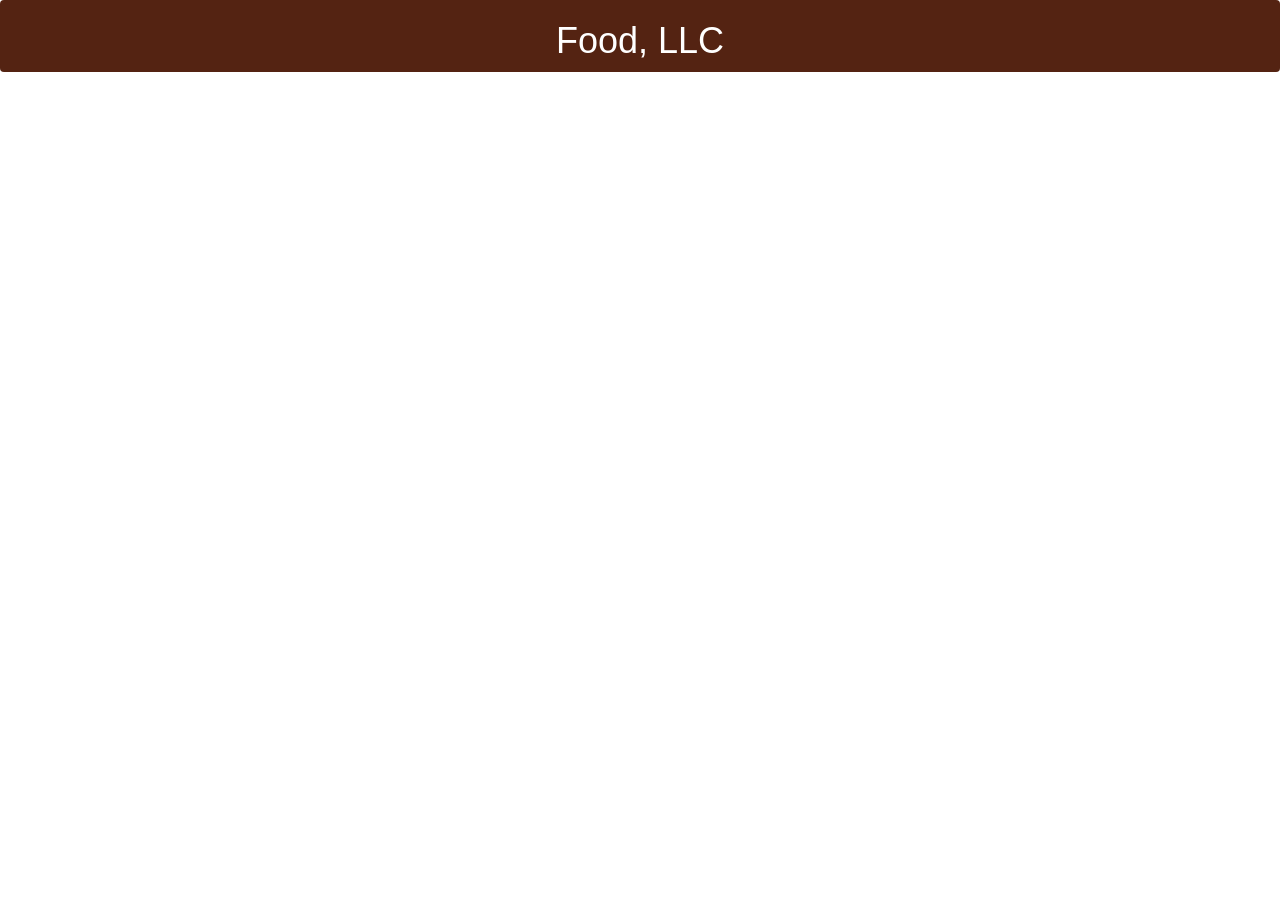
==== index.html @ 5d81aadb "everything initialized" ====
<!DOCTYPE html>
<html lang="en">
<head>
    <meta charset="UTF-8">
    <title>Document</title>
    <link rel="stylesheet" href="http://maxcdn.bootstrapcdn.com/bootstrap/3.3.7/css/bootstrap.min.css">
    <link rel="stylesheet" href="css/style.css">
    <link href="http://fonts.googleapis.com/css?family=Montserrat" rel="stylesheet">
    <script src="https://ajax.googleapis.com/ajax/libs/jquery/1.12.4/jquery.min.js"></script>
    <script src="http://maxcdn.bootstrapcdn.com/bootstrap/3.3.7/js/bootstrap.min.js"></script>
</head>
<body>
    <nav class="navbar">
        <h1>Food, LLC</h1>
        <!--<ul class="nav navbar-nav navbar-right">
            <li>Chicken</li>
            <li>Shushi</li>
            <li>Beef</li>
        </ul>-->
    </nav>
    <main>
        
    </main>
</body>
</html>
---- css/style.css ----
body{
    margin: 0;
    color: white
}
nav{
    background-color: #542312;
    position: fixed;
    width: 100%;
}
h1{
    text-align: center
}
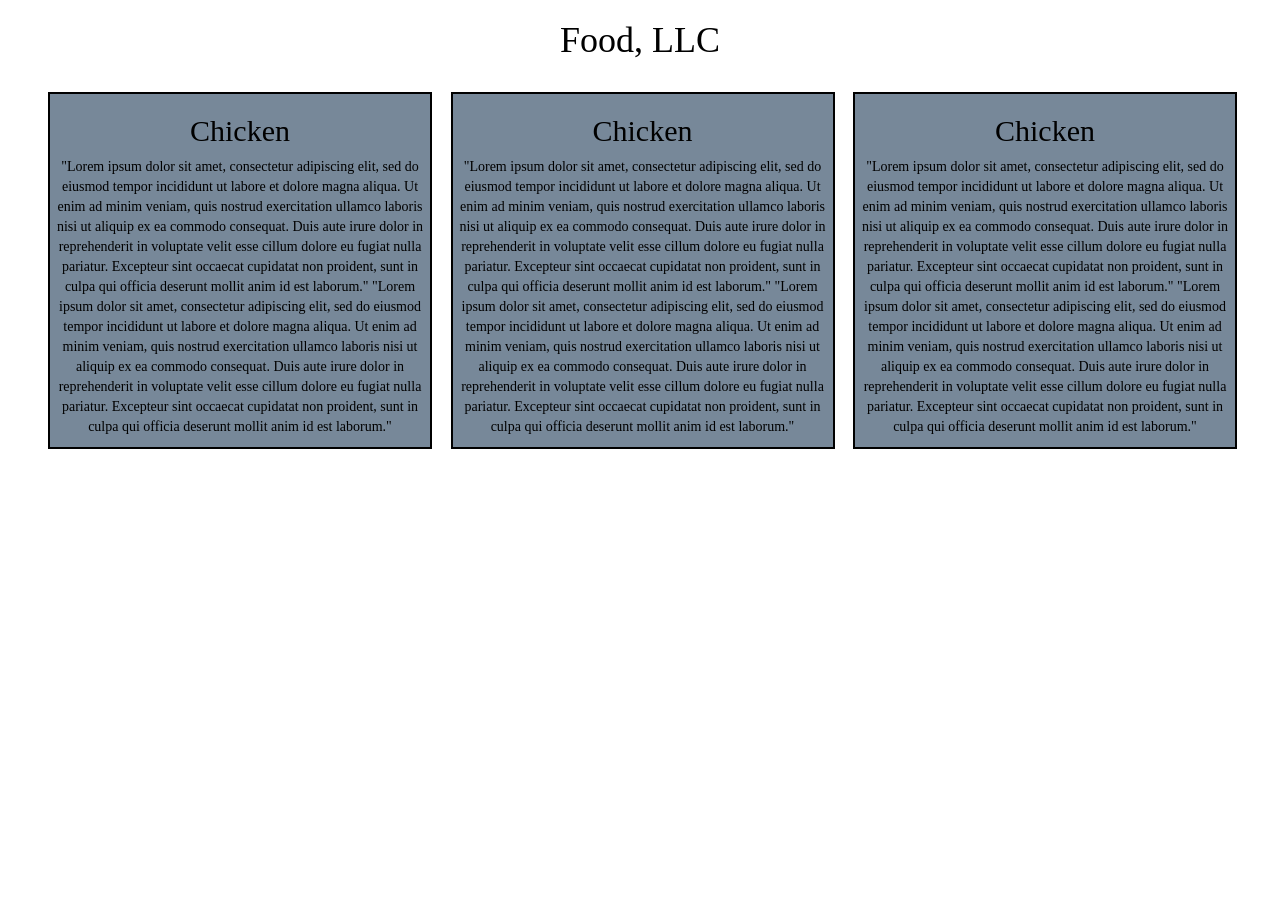
==== commit 1b469446: "boxes were created same as the last assignment" ====
--- a/index.html
+++ b/index.html
@@ -19,7 +19,27 @@
         </ul>-->
     </nav>
     <main>
-        
+        <div class="box">
+            <h2>Chicken</h2>
+            <p>
+                "Lorem ipsum dolor sit amet, consectetur adipiscing elit, sed do eiusmod tempor incididunt ut labore et dolore magna aliqua. Ut enim ad minim veniam, quis nostrud exercitation ullamco laboris nisi ut aliquip ex ea commodo consequat. Duis aute irure dolor in reprehenderit in voluptate velit esse cillum dolore eu fugiat nulla pariatur. Excepteur sint occaecat cupidatat non proident, sunt in culpa qui officia deserunt mollit anim id est laborum."
+                "Lorem ipsum dolor sit amet, consectetur adipiscing elit, sed do eiusmod tempor incididunt ut labore et dolore magna aliqua. Ut enim ad minim veniam, quis nostrud exercitation ullamco laboris nisi ut aliquip ex ea commodo consequat. Duis aute irure dolor in reprehenderit in voluptate velit esse cillum dolore eu fugiat nulla pariatur. Excepteur sint occaecat cupidatat non proident, sunt in culpa qui officia deserunt mollit anim id est laborum."
+            </p>
+        </div>
+        <div class="box">
+            <h2>Chicken</h2>
+            <p>
+                "Lorem ipsum dolor sit amet, consectetur adipiscing elit, sed do eiusmod tempor incididunt ut labore et dolore magna aliqua. Ut enim ad minim veniam, quis nostrud exercitation ullamco laboris nisi ut aliquip ex ea commodo consequat. Duis aute irure dolor in reprehenderit in voluptate velit esse cillum dolore eu fugiat nulla pariatur. Excepteur sint occaecat cupidatat non proident, sunt in culpa qui officia deserunt mollit anim id est laborum."
+                "Lorem ipsum dolor sit amet, consectetur adipiscing elit, sed do eiusmod tempor incididunt ut labore et dolore magna aliqua. Ut enim ad minim veniam, quis nostrud exercitation ullamco laboris nisi ut aliquip ex ea commodo consequat. Duis aute irure dolor in reprehenderit in voluptate velit esse cillum dolore eu fugiat nulla pariatur. Excepteur sint occaecat cupidatat non proident, sunt in culpa qui officia deserunt mollit anim id est laborum."
+            </p>
+        </div>
+        <div class="box3">
+            <h2>Chicken</h2>
+            <p>
+                "Lorem ipsum dolor sit amet, consectetur adipiscing elit, sed do eiusmod tempor incididunt ut labore et dolore magna aliqua. Ut enim ad minim veniam, quis nostrud exercitation ullamco laboris nisi ut aliquip ex ea commodo consequat. Duis aute irure dolor in reprehenderit in voluptate velit esse cillum dolore eu fugiat nulla pariatur. Excepteur sint occaecat cupidatat non proident, sunt in culpa qui officia deserunt mollit anim id est laborum."
+                "Lorem ipsum dolor sit amet, consectetur adipiscing elit, sed do eiusmod tempor incididunt ut labore et dolore magna aliqua. Ut enim ad minim veniam, quis nostrud exercitation ullamco laboris nisi ut aliquip ex ea commodo consequat. Duis aute irure dolor in reprehenderit in voluptate velit esse cillum dolore eu fugiat nulla pariatur. Excepteur sint occaecat cupidatat non proident, sunt in culpa qui officia deserunt mollit anim id est laborum."
+            </p>
+        </div>
     </main>
 </body>
 </html>
--- a/css/style.css
+++ b/css/style.css
@@ -1,12 +1,74 @@
 body{
-    margin: 0;
-    color: white
+    font-family: 'Indie Flower', cursive;    
+    text-align: center;    
+    color: black;
+    box-sizing: border-box;
 }
-nav{
-    background-color: #542312;
-    position: fixed;
-    width: 100%;
+div{        
+    display: inline-block 
 }
-h1{
-    text-align: center
-}+.box{    
+    width: 30%;    
+    height: 25%;    
+    margin: auto 5px auto 10px;    
+    border: 2px solid black;    
+    background: lightslategrey
+}
+.box3{
+    width: 30%;
+    height: 25%;
+    margin: auto 5px auto 10px;
+    border: 2px solid black;    
+    background: lightslategrey;
+            margin-bottom: 5px;
+}
+
+@media screen and (min-width:768px) and (max-width:991px){
+    div{
+       display: inline-block;
+    }
+    .box{
+        width: 48%;
+        height: 22%;
+        margin: auto;
+        border-color: black;
+        border-width:  2px;
+        border-style: solid;
+        background: lightslategrey;
+        margin-bottom: 5px;
+    }
+    .box3{
+        width: 97%;
+        height: 22%;
+        margin: auto 5px auto 5px;
+        border-color: black;
+        border-width:  2px;
+        border-style: solid;
+        background: lightslategrey
+    }
+}
+
+@media screen and (max-width:767px){
+    div{
+       display: inline-block;
+    }
+    .box{
+        width: 100%;
+        height: 33%;
+        margin: auto;
+        border-color: black;
+        border-width:  2px;
+        border-style: solid;
+        margin-bottom: 5px;
+        background: lightslategrey
+    }
+    .box3{
+        width: 100%;
+        height: 33%;
+        margin: auto;
+        border-color: black;
+        border-width:  2px;
+        border-style: solid;
+        background: lightslategrey;
+    }
+}
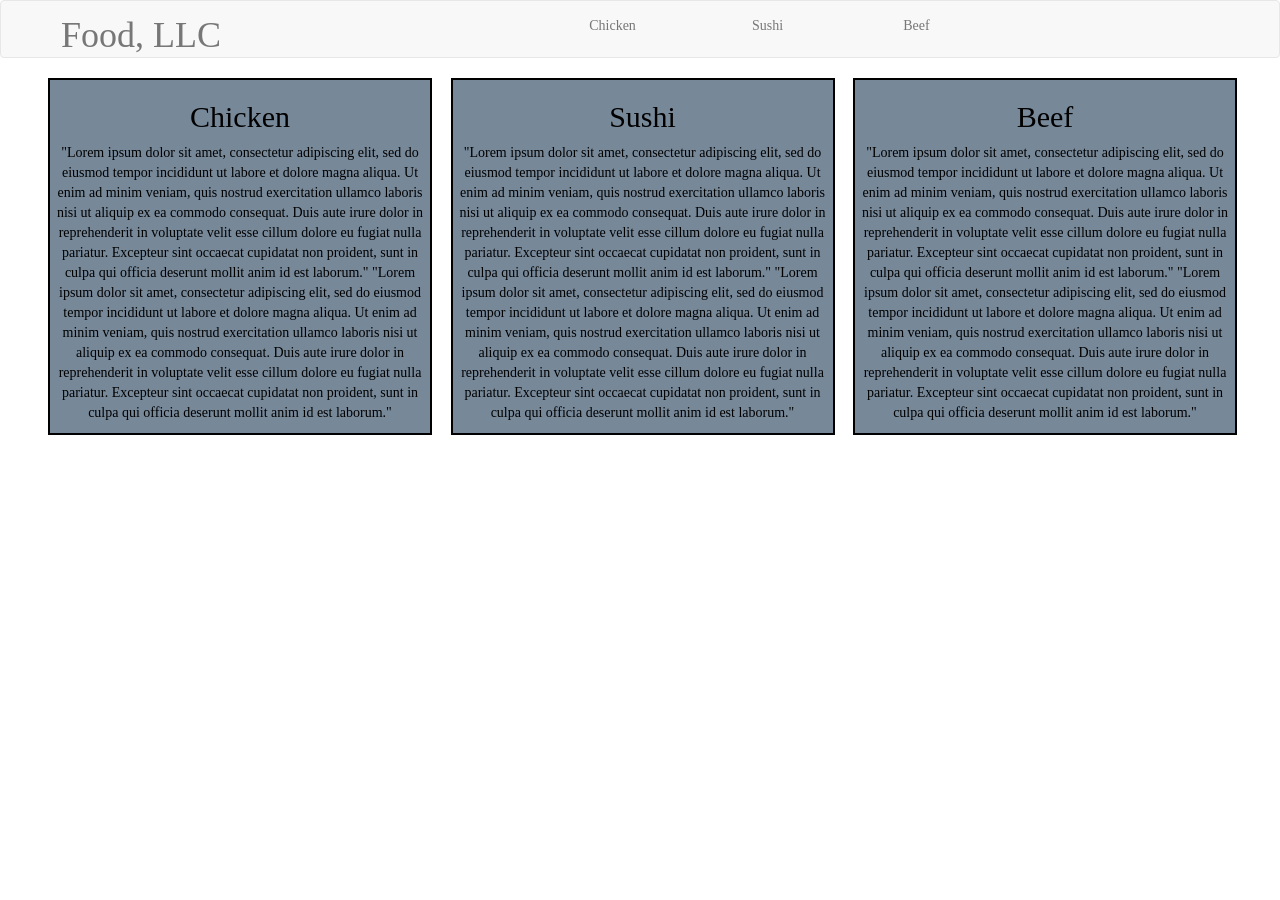
==== commit 0354754d: "Menu bar was included and made responsive" ====
--- a/index.html
+++ b/index.html
@@ -10,31 +10,47 @@
     <script src="http://maxcdn.bootstrapcdn.com/bootstrap/3.3.7/js/bootstrap.min.js"></script>
 </head>
 <body>
-    <nav class="navbar">
-        <h1>Food, LLC</h1>
-        <!--<ul class="nav navbar-nav navbar-right">
-            <li>Chicken</li>
-            <li>Shushi</li>
-            <li>Beef</li>
-        </ul>-->
+    <nav class="navbar navbar-default">
+    <!-- Brand and toggle get grouped for better mobile display -->
+       <a class="navbar-brand" href="#">
+            <h1>Food, LLC</h1>            
+        </a>
+        <div class="container-fluid">
+                <div class="navbar-header">
+                    <button type="button" class="navbar-toggle collapsed" data-toggle="collapse" data-target="#bs-example-navbar-collapse-1" aria-expanded="false">
+                        <span class="sr-only">Toggle navigation</span>
+                        <span class="icon-bar"></span>
+                        <span class="icon-bar"></span>
+                        <span class="icon-bar"></span>
+                    </button>
+                 </div>
+            <div class="collapse navbar-collapse" id="bs-example-navbar-collapse-1">
+                <ul class="nav navbar-nav">
+                    <a href="#" data-toggle="collapsed" role="button" aria-haspopup="true" aria-expanded="false"></a>   
+                    <li><a href="#Chicken" class="first">Chicken</a></li>
+                    <li><a href="#Sushi" class="<second></second>">Sushi</a></li>
+                    <li><a href="#Beef">Beef</a></li>
+                </ul>
+            </div><!-- /.navbar-collapse -->
+        </div><!-- /.container-fluid -->
     </nav>
     <main>
-        <div class="box">
+        <div class="box" id="Chicken">
             <h2>Chicken</h2>
             <p>
                 "Lorem ipsum dolor sit amet, consectetur adipiscing elit, sed do eiusmod tempor incididunt ut labore et dolore magna aliqua. Ut enim ad minim veniam, quis nostrud exercitation ullamco laboris nisi ut aliquip ex ea commodo consequat. Duis aute irure dolor in reprehenderit in voluptate velit esse cillum dolore eu fugiat nulla pariatur. Excepteur sint occaecat cupidatat non proident, sunt in culpa qui officia deserunt mollit anim id est laborum."
                 "Lorem ipsum dolor sit amet, consectetur adipiscing elit, sed do eiusmod tempor incididunt ut labore et dolore magna aliqua. Ut enim ad minim veniam, quis nostrud exercitation ullamco laboris nisi ut aliquip ex ea commodo consequat. Duis aute irure dolor in reprehenderit in voluptate velit esse cillum dolore eu fugiat nulla pariatur. Excepteur sint occaecat cupidatat non proident, sunt in culpa qui officia deserunt mollit anim id est laborum."
             </p>
         </div>
-        <div class="box">
-            <h2>Chicken</h2>
+        <div class="box" id="Sushi">
+            <h2>Sushi</h2>
             <p>
                 "Lorem ipsum dolor sit amet, consectetur adipiscing elit, sed do eiusmod tempor incididunt ut labore et dolore magna aliqua. Ut enim ad minim veniam, quis nostrud exercitation ullamco laboris nisi ut aliquip ex ea commodo consequat. Duis aute irure dolor in reprehenderit in voluptate velit esse cillum dolore eu fugiat nulla pariatur. Excepteur sint occaecat cupidatat non proident, sunt in culpa qui officia deserunt mollit anim id est laborum."
                 "Lorem ipsum dolor sit amet, consectetur adipiscing elit, sed do eiusmod tempor incididunt ut labore et dolore magna aliqua. Ut enim ad minim veniam, quis nostrud exercitation ullamco laboris nisi ut aliquip ex ea commodo consequat. Duis aute irure dolor in reprehenderit in voluptate velit esse cillum dolore eu fugiat nulla pariatur. Excepteur sint occaecat cupidatat non proident, sunt in culpa qui officia deserunt mollit anim id est laborum."
             </p>
         </div>
-        <div class="box3">
-            <h2>Chicken</h2>
+        <div class="box3" id="Beef">
+            <h2>Beef</h2>
             <p>
                 "Lorem ipsum dolor sit amet, consectetur adipiscing elit, sed do eiusmod tempor incididunt ut labore et dolore magna aliqua. Ut enim ad minim veniam, quis nostrud exercitation ullamco laboris nisi ut aliquip ex ea commodo consequat. Duis aute irure dolor in reprehenderit in voluptate velit esse cillum dolore eu fugiat nulla pariatur. Excepteur sint occaecat cupidatat non proident, sunt in culpa qui officia deserunt mollit anim id est laborum."
                 "Lorem ipsum dolor sit amet, consectetur adipiscing elit, sed do eiusmod tempor incididunt ut labore et dolore magna aliqua. Ut enim ad minim veniam, quis nostrud exercitation ullamco laboris nisi ut aliquip ex ea commodo consequat. Duis aute irure dolor in reprehenderit in voluptate velit esse cillum dolore eu fugiat nulla pariatur. Excepteur sint occaecat cupidatat non proident, sunt in culpa qui officia deserunt mollit anim id est laborum."
--- a/css/style.css
+++ b/css/style.css
@@ -5,7 +5,22 @@
     box-sizing: border-box;
 }
 div{        
-    display: inline-block 
+    display: inline-block ;
+}
+h1{
+    text-align: left;
+    margin-left: 5vh;
+    display: inline;
+}
+li{
+    margin: auto 5vh  ;
+}
+
+.first{
+    margin-left: 5%;
+}
+.second{
+    margin-left: 5%;
 }
 .box{    
     width: 30%;    
@@ -20,12 +35,15 @@
     margin: auto 5px auto 10px;
     border: 2px solid black;    
     background: lightslategrey;
-            margin-bottom: 5px;
+    margin-bottom: 5px;
 }
 
 @media screen and (min-width:768px) and (max-width:991px){
     div{
        display: inline-block;
+    }
+    .first{
+        margin: 0;
     }
     .box{
         width: 48%;
@@ -52,6 +70,9 @@
     div{
        display: inline-block;
     }
+        .first{
+        margin: 0;
+    }
     .box{
         width: 100%;
         height: 33%;
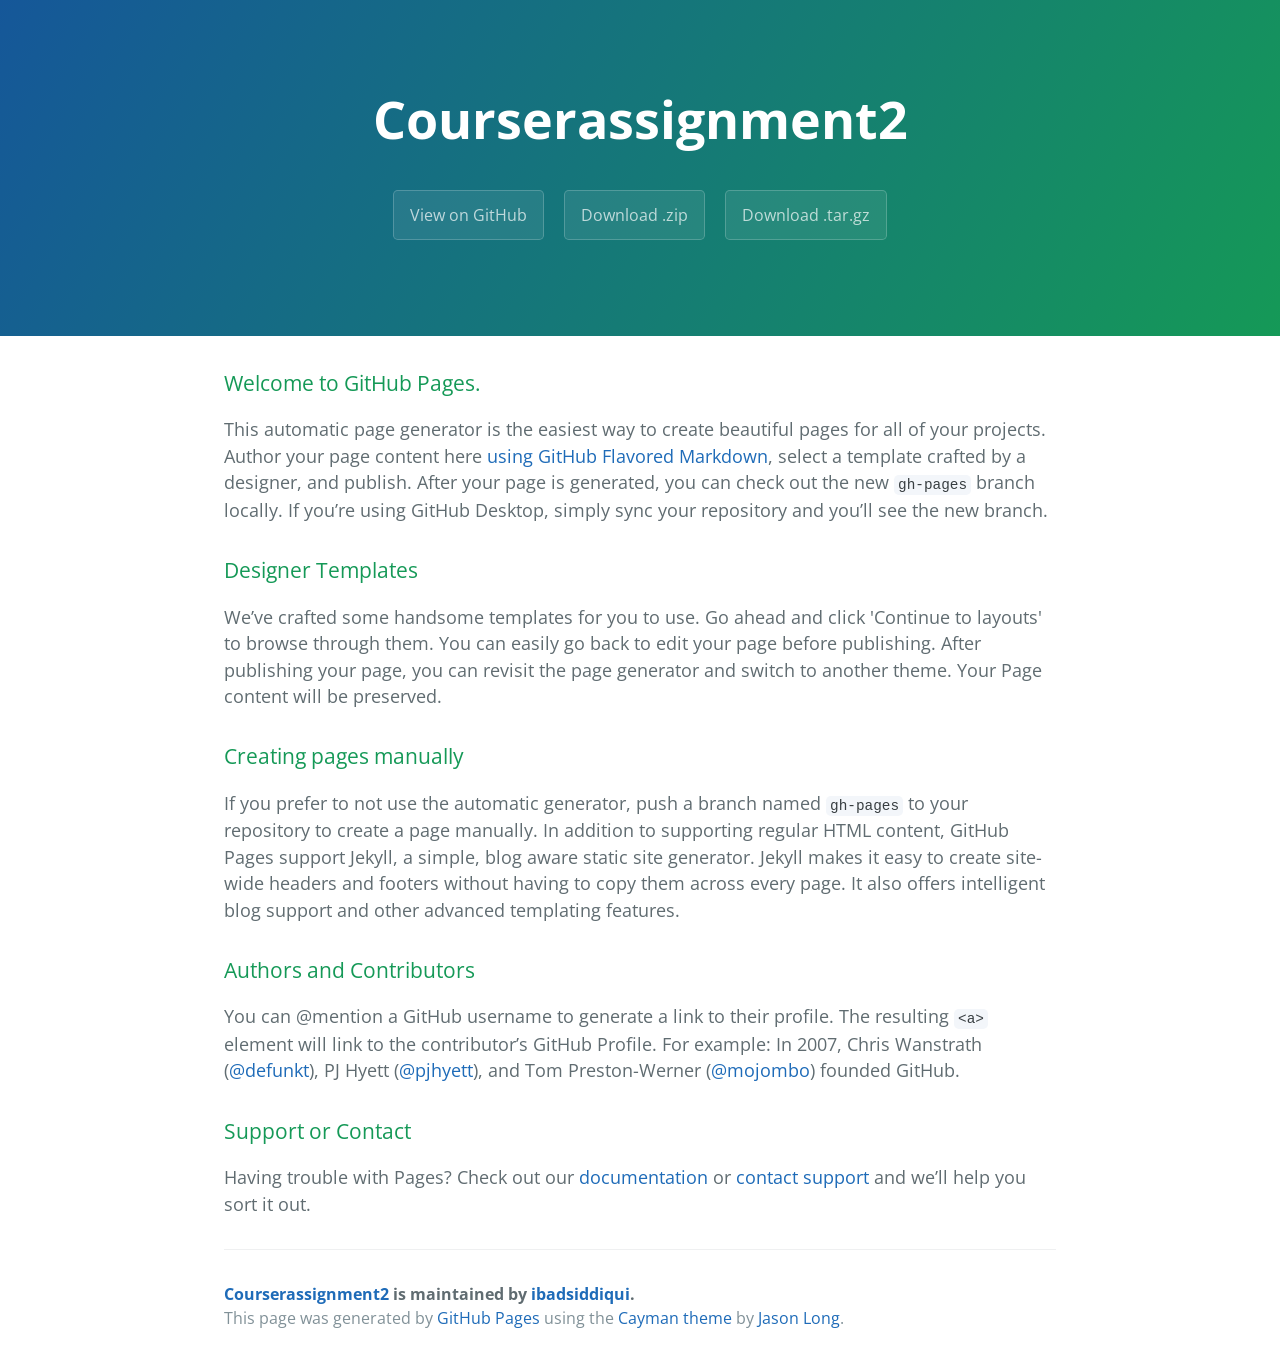
==== commit afc2d7d0: "Create gh-pages branch via GitHub" ====
--- a/index.html
+++ b/index.html
@@ -1,61 +1,57 @@
 <!DOCTYPE html>
-<html lang="en">
-<head>
+<html lang="en-us">
+  <head>
     <meta charset="UTF-8">
-    <title>Document</title>
-    <link rel="stylesheet" href="http://maxcdn.bootstrapcdn.com/bootstrap/3.3.7/css/bootstrap.min.css">
-    <link rel="stylesheet" href="css/style.css">
-    <link href="http://fonts.googleapis.com/css?family=Montserrat" rel="stylesheet">
-    <script src="https://ajax.googleapis.com/ajax/libs/jquery/1.12.4/jquery.min.js"></script>
-    <script src="http://maxcdn.bootstrapcdn.com/bootstrap/3.3.7/js/bootstrap.min.js"></script>
-</head>
-<body>
-    <nav class="navbar navbar-default">
-    <!-- Brand and toggle get grouped for better mobile display -->
-       <a class="navbar-brand" href="#">
-            <h1>Food, LLC</h1>            
-        </a>
-        <div class="container-fluid">
-                <div class="navbar-header">
-                    <button type="button" class="navbar-toggle collapsed" data-toggle="collapse" data-target="#bs-example-navbar-collapse-1" aria-expanded="false">
-                        <span class="sr-only">Toggle navigation</span>
-                        <span class="icon-bar"></span>
-                        <span class="icon-bar"></span>
-                        <span class="icon-bar"></span>
-                    </button>
-                 </div>
-            <div class="collapse navbar-collapse" id="bs-example-navbar-collapse-1">
-                <ul class="nav navbar-nav">
-                    <a href="#" data-toggle="collapsed" role="button" aria-haspopup="true" aria-expanded="false"></a>   
-                    <li><a href="#Chicken" class="first">Chicken</a></li>
-                    <li><a href="#Sushi" class="<second></second>">Sushi</a></li>
-                    <li><a href="#Beef">Beef</a></li>
-                </ul>
-            </div><!-- /.navbar-collapse -->
-        </div><!-- /.container-fluid -->
-    </nav>
-    <main>
-        <div class="box" id="Chicken">
-            <h2>Chicken</h2>
-            <p>
-                "Lorem ipsum dolor sit amet, consectetur adipiscing elit, sed do eiusmod tempor incididunt ut labore et dolore magna aliqua. Ut enim ad minim veniam, quis nostrud exercitation ullamco laboris nisi ut aliquip ex ea commodo consequat. Duis aute irure dolor in reprehenderit in voluptate velit esse cillum dolore eu fugiat nulla pariatur. Excepteur sint occaecat cupidatat non proident, sunt in culpa qui officia deserunt mollit anim id est laborum."
-                "Lorem ipsum dolor sit amet, consectetur adipiscing elit, sed do eiusmod tempor incididunt ut labore et dolore magna aliqua. Ut enim ad minim veniam, quis nostrud exercitation ullamco laboris nisi ut aliquip ex ea commodo consequat. Duis aute irure dolor in reprehenderit in voluptate velit esse cillum dolore eu fugiat nulla pariatur. Excepteur sint occaecat cupidatat non proident, sunt in culpa qui officia deserunt mollit anim id est laborum."
-            </p>
-        </div>
-        <div class="box" id="Sushi">
-            <h2>Sushi</h2>
-            <p>
-                "Lorem ipsum dolor sit amet, consectetur adipiscing elit, sed do eiusmod tempor incididunt ut labore et dolore magna aliqua. Ut enim ad minim veniam, quis nostrud exercitation ullamco laboris nisi ut aliquip ex ea commodo consequat. Duis aute irure dolor in reprehenderit in voluptate velit esse cillum dolore eu fugiat nulla pariatur. Excepteur sint occaecat cupidatat non proident, sunt in culpa qui officia deserunt mollit anim id est laborum."
-                "Lorem ipsum dolor sit amet, consectetur adipiscing elit, sed do eiusmod tempor incididunt ut labore et dolore magna aliqua. Ut enim ad minim veniam, quis nostrud exercitation ullamco laboris nisi ut aliquip ex ea commodo consequat. Duis aute irure dolor in reprehenderit in voluptate velit esse cillum dolore eu fugiat nulla pariatur. Excepteur sint occaecat cupidatat non proident, sunt in culpa qui officia deserunt mollit anim id est laborum."
-            </p>
-        </div>
-        <div class="box3" id="Beef">
-            <h2>Beef</h2>
-            <p>
-                "Lorem ipsum dolor sit amet, consectetur adipiscing elit, sed do eiusmod tempor incididunt ut labore et dolore magna aliqua. Ut enim ad minim veniam, quis nostrud exercitation ullamco laboris nisi ut aliquip ex ea commodo consequat. Duis aute irure dolor in reprehenderit in voluptate velit esse cillum dolore eu fugiat nulla pariatur. Excepteur sint occaecat cupidatat non proident, sunt in culpa qui officia deserunt mollit anim id est laborum."
-                "Lorem ipsum dolor sit amet, consectetur adipiscing elit, sed do eiusmod tempor incididunt ut labore et dolore magna aliqua. Ut enim ad minim veniam, quis nostrud exercitation ullamco laboris nisi ut aliquip ex ea commodo consequat. Duis aute irure dolor in reprehenderit in voluptate velit esse cillum dolore eu fugiat nulla pariatur. Excepteur sint occaecat cupidatat non proident, sunt in culpa qui officia deserunt mollit anim id est laborum."
-            </p>
-        </div>
-    </main>
-</body>
-</html>+    <title>Courserassignment2 by ibadsiddiqui</title>
+    <meta name="viewport" content="width=device-width, initial-scale=1">
+    <link rel="stylesheet" type="text/css" href="stylesheets/normalize.css" media="screen">
+    <link href='https://fonts.googleapis.com/css?family=Open+Sans:400,700' rel='stylesheet' type='text/css'>
+    <link rel="stylesheet" type="text/css" href="stylesheets/stylesheet.css" media="screen">
+    <link rel="stylesheet" type="text/css" href="stylesheets/github-light.css" media="screen">
+  </head>
+  <body>
+    <section class="page-header">
+      <h1 class="project-name">Courserassignment2</h1>
+      <h2 class="project-tagline"></h2>
+      <a href="https://github.com/ibadsiddiqui/CourserAssignment2" class="btn">View on GitHub</a>
+      <a href="https://github.com/ibadsiddiqui/CourserAssignment2/zipball/master" class="btn">Download .zip</a>
+      <a href="https://github.com/ibadsiddiqui/CourserAssignment2/tarball/master" class="btn">Download .tar.gz</a>
+    </section>
+
+    <section class="main-content">
+      <h3>
+<a id="welcome-to-github-pages" class="anchor" href="#welcome-to-github-pages" aria-hidden="true"><span aria-hidden="true" class="octicon octicon-link"></span></a>Welcome to GitHub Pages.</h3>
+
+<p>This automatic page generator is the easiest way to create beautiful pages for all of your projects. Author your page content here <a href="https://guides.github.com/features/mastering-markdown/">using GitHub Flavored Markdown</a>, select a template crafted by a designer, and publish. After your page is generated, you can check out the new <code>gh-pages</code> branch locally. If you’re using GitHub Desktop, simply sync your repository and you’ll see the new branch.</p>
+
+<h3>
+<a id="designer-templates" class="anchor" href="#designer-templates" aria-hidden="true"><span aria-hidden="true" class="octicon octicon-link"></span></a>Designer Templates</h3>
+
+<p>We’ve crafted some handsome templates for you to use. Go ahead and click 'Continue to layouts' to browse through them. You can easily go back to edit your page before publishing. After publishing your page, you can revisit the page generator and switch to another theme. Your Page content will be preserved.</p>
+
+<h3>
+<a id="creating-pages-manually" class="anchor" href="#creating-pages-manually" aria-hidden="true"><span aria-hidden="true" class="octicon octicon-link"></span></a>Creating pages manually</h3>
+
+<p>If you prefer to not use the automatic generator, push a branch named <code>gh-pages</code> to your repository to create a page manually. In addition to supporting regular HTML content, GitHub Pages support Jekyll, a simple, blog aware static site generator. Jekyll makes it easy to create site-wide headers and footers without having to copy them across every page. It also offers intelligent blog support and other advanced templating features.</p>
+
+<h3>
+<a id="authors-and-contributors" class="anchor" href="#authors-and-contributors" aria-hidden="true"><span aria-hidden="true" class="octicon octicon-link"></span></a>Authors and Contributors</h3>
+
+<p>You can @mention a GitHub username to generate a link to their profile. The resulting <code>&lt;a&gt;</code> element will link to the contributor’s GitHub Profile. For example: In 2007, Chris Wanstrath (<a href="https://github.com/defunkt" class="user-mention">@defunkt</a>), PJ Hyett (<a href="https://github.com/pjhyett" class="user-mention">@pjhyett</a>), and Tom Preston-Werner (<a href="https://github.com/mojombo" class="user-mention">@mojombo</a>) founded GitHub.</p>
+
+<h3>
+<a id="support-or-contact" class="anchor" href="#support-or-contact" aria-hidden="true"><span aria-hidden="true" class="octicon octicon-link"></span></a>Support or Contact</h3>
+
+<p>Having trouble with Pages? Check out our <a href="https://help.github.com/pages">documentation</a> or <a href="https://github.com/contact">contact support</a> and we’ll help you sort it out.</p>
+
+      <footer class="site-footer">
+        <span class="site-footer-owner"><a href="https://github.com/ibadsiddiqui/CourserAssignment2">Courserassignment2</a> is maintained by <a href="https://github.com/ibadsiddiqui">ibadsiddiqui</a>.</span>
+
+        <span class="site-footer-credits">This page was generated by <a href="https://pages.github.com">GitHub Pages</a> using the <a href="https://github.com/jasonlong/cayman-theme">Cayman theme</a> by <a href="https://twitter.com/jasonlong">Jason Long</a>.</span>
+      </footer>
+
+    </section>
+
+  
+  </body>
+</html>
--- a/stylesheets/stylesheet.css
+++ b/stylesheets/stylesheet.css
@@ -0,0 +1,245 @@
+* {
+  box-sizing: border-box; }
+
+body {
+  padding: 0;
+  margin: 0;
+  font-family: "Open Sans", "Helvetica Neue", Helvetica, Arial, sans-serif;
+  font-size: 16px;
+  line-height: 1.5;
+  color: #606c71; }
+
+a {
+  color: #1e6bb8;
+  text-decoration: none; }
+  a:hover {
+    text-decoration: underline; }
+
+.btn {
+  display: inline-block;
+  margin-bottom: 1rem;
+  color: rgba(255, 255, 255, 0.7);
+  background-color: rgba(255, 255, 255, 0.08);
+  border-color: rgba(255, 255, 255, 0.2);
+  border-style: solid;
+  border-width: 1px;
+  border-radius: 0.3rem;
+  transition: color 0.2s, background-color 0.2s, border-color 0.2s; }
+  .btn + .btn {
+    margin-left: 1rem; }
+
+.btn:hover {
+  color: rgba(255, 255, 255, 0.8);
+  text-decoration: none;
+  background-color: rgba(255, 255, 255, 0.2);
+  border-color: rgba(255, 255, 255, 0.3); }
+
+@media screen and (min-width: 64em) {
+  .btn {
+    padding: 0.75rem 1rem; } }
+
+@media screen and (min-width: 42em) and (max-width: 64em) {
+  .btn {
+    padding: 0.6rem 0.9rem;
+    font-size: 0.9rem; } }
+
+@media screen and (max-width: 42em) {
+  .btn {
+    display: block;
+    width: 100%;
+    padding: 0.75rem;
+    font-size: 0.9rem; }
+    .btn + .btn {
+      margin-top: 1rem;
+      margin-left: 0; } }
+
+.page-header {
+  color: #fff;
+  text-align: center;
+  background-color: #159957;
+  background-image: linear-gradient(120deg, #155799, #159957); }
+
+@media screen and (min-width: 64em) {
+  .page-header {
+    padding: 5rem 6rem; } }
+
+@media screen and (min-width: 42em) and (max-width: 64em) {
+  .page-header {
+    padding: 3rem 4rem; } }
+
+@media screen and (max-width: 42em) {
+  .page-header {
+    padding: 2rem 1rem; } }
+
+.project-name {
+  margin-top: 0;
+  margin-bottom: 0.1rem; }
+
+@media screen and (min-width: 64em) {
+  .project-name {
+    font-size: 3.25rem; } }
+
+@media screen and (min-width: 42em) and (max-width: 64em) {
+  .project-name {
+    font-size: 2.25rem; } }
+
+@media screen and (max-width: 42em) {
+  .project-name {
+    font-size: 1.75rem; } }
+
+.project-tagline {
+  margin-bottom: 2rem;
+  font-weight: normal;
+  opacity: 0.7; }
+
+@media screen and (min-width: 64em) {
+  .project-tagline {
+    font-size: 1.25rem; } }
+
+@media screen and (min-width: 42em) and (max-width: 64em) {
+  .project-tagline {
+    font-size: 1.15rem; } }
+
+@media screen and (max-width: 42em) {
+  .project-tagline {
+    font-size: 1rem; } }
+
+.main-content :first-child {
+  margin-top: 0; }
+.main-content img {
+  max-width: 100%; }
+.main-content h1, .main-content h2, .main-content h3, .main-content h4, .main-content h5, .main-content h6 {
+  margin-top: 2rem;
+  margin-bottom: 1rem;
+  font-weight: normal;
+  color: #159957; }
+.main-content p {
+  margin-bottom: 1em; }
+.main-content code {
+  padding: 2px 4px;
+  font-family: Consolas, "Liberation Mono", Menlo, Courier, monospace;
+  font-size: 0.9rem;
+  color: #383e41;
+  background-color: #f3f6fa;
+  border-radius: 0.3rem; }
+.main-content pre {
+  padding: 0.8rem;
+  margin-top: 0;
+  margin-bottom: 1rem;
+  font: 1rem Consolas, "Liberation Mono", Menlo, Courier, monospace;
+  color: #567482;
+  word-wrap: normal;
+  background-color: #f3f6fa;
+  border: solid 1px #dce6f0;
+  border-radius: 0.3rem; }
+  .main-content pre > code {
+    padding: 0;
+    margin: 0;
+    font-size: 0.9rem;
+    color: #567482;
+    word-break: normal;
+    white-space: pre;
+    background: transparent;
+    border: 0; }
+.main-content .highlight {
+  margin-bottom: 1rem; }
+  .main-content .highlight pre {
+    margin-bottom: 0;
+    word-break: normal; }
+.main-content .highlight pre, .main-content pre {
+  padding: 0.8rem;
+  overflow: auto;
+  font-size: 0.9rem;
+  line-height: 1.45;
+  border-radius: 0.3rem; }
+.main-content pre code, .main-content pre tt {
+  display: inline;
+  max-width: initial;
+  padding: 0;
+  margin: 0;
+  overflow: initial;
+  line-height: inherit;
+  word-wrap: normal;
+  background-color: transparent;
+  border: 0; }
+  .main-content pre code:before, .main-content pre code:after, .main-content pre tt:before, .main-content pre tt:after {
+    content: normal; }
+.main-content ul, .main-content ol {
+  margin-top: 0; }
+.main-content blockquote {
+  padding: 0 1rem;
+  margin-left: 0;
+  color: #819198;
+  border-left: 0.3rem solid #dce6f0; }
+  .main-content blockquote > :first-child {
+    margin-top: 0; }
+  .main-content blockquote > :last-child {
+    margin-bottom: 0; }
+.main-content table {
+  display: block;
+  width: 100%;
+  overflow: auto;
+  word-break: normal;
+  word-break: keep-all; }
+  .main-content table th {
+    font-weight: bold; }
+  .main-content table th, .main-content table td {
+    padding: 0.5rem 1rem;
+    border: 1px solid #e9ebec; }
+.main-content dl {
+  padding: 0; }
+  .main-content dl dt {
+    padding: 0;
+    margin-top: 1rem;
+    font-size: 1rem;
+    font-weight: bold; }
+  .main-content dl dd {
+    padding: 0;
+    margin-bottom: 1rem; }
+.main-content hr {
+  height: 2px;
+  padding: 0;
+  margin: 1rem 0;
+  background-color: #eff0f1;
+  border: 0; }
+
+@media screen and (min-width: 64em) {
+  .main-content {
+    max-width: 64rem;
+    padding: 2rem 6rem;
+    margin: 0 auto;
+    font-size: 1.1rem; } }
+
+@media screen and (min-width: 42em) and (max-width: 64em) {
+  .main-content {
+    padding: 2rem 4rem;
+    font-size: 1.1rem; } }
+
+@media screen and (max-width: 42em) {
+  .main-content {
+    padding: 2rem 1rem;
+    font-size: 1rem; } }
+
+.site-footer {
+  padding-top: 2rem;
+  margin-top: 2rem;
+  border-top: solid 1px #eff0f1; }
+
+.site-footer-owner {
+  display: block;
+  font-weight: bold; }
+
+.site-footer-credits {
+  color: #819198; }
+
+@media screen and (min-width: 64em) {
+  .site-footer {
+    font-size: 1rem; } }
+
+@media screen and (min-width: 42em) and (max-width: 64em) {
+  .site-footer {
+    font-size: 1rem; } }
+
+@media screen and (max-width: 42em) {
+  .site-footer {
+    font-size: 0.9rem; } }
--- a/stylesheets/github-light.css
+++ b/stylesheets/github-light.css
@@ -0,0 +1,124 @@
+/*
+The MIT License (MIT)
+
+Copyright (c) 2016 GitHub, Inc.
+
+Permission is hereby granted, free of charge, to any person obtaining a copy
+of this software and associated documentation files (the "Software"), to deal
+in the Software without restriction, including without limitation the rights
+to use, copy, modify, merge, publish, distribute, sublicense, and/or sell
+copies of the Software, and to permit persons to whom the Software is
+furnished to do so, subject to the following conditions:
+
+The above copyright notice and this permission notice shall be included in all
+copies or substantial portions of the Software.
+
+THE SOFTWARE IS PROVIDED "AS IS", WITHOUT WARRANTY OF ANY KIND, EXPRESS OR
+IMPLIED, INCLUDING BUT NOT LIMITED TO THE WARRANTIES OF MERCHANTABILITY,
+FITNESS FOR A PARTICULAR PURPOSE AND NONINFRINGEMENT. IN NO EVENT SHALL THE
+AUTHORS OR COPYRIGHT HOLDERS BE LIABLE FOR ANY CLAIM, DAMAGES OR OTHER
+LIABILITY, WHETHER IN AN ACTION OF CONTRACT, TORT OR OTHERWISE, ARISING FROM,
+OUT OF OR IN CONNECTION WITH THE SOFTWARE OR THE USE OR OTHER DEALINGS IN THE
+SOFTWARE.
+
+*/
+
+.pl-c /* comment */ {
+  color: #969896;
+}
+
+.pl-c1 /* constant, variable.other.constant, support, meta.property-name, support.constant, support.variable, meta.module-reference, markup.raw, meta.diff.header */,
+.pl-s .pl-v /* string variable */ {
+  color: #0086b3;
+}
+
+.pl-e /* entity */,
+.pl-en /* entity.name */ {
+  color: #795da3;
+}
+
+.pl-smi /* variable.parameter.function, storage.modifier.package, storage.modifier.import, storage.type.java, variable.other */,
+.pl-s .pl-s1 /* string source */ {
+  color: #333;
+}
+
+.pl-ent /* entity.name.tag */ {
+  color: #63a35c;
+}
+
+.pl-k /* keyword, storage, storage.type */ {
+  color: #a71d5d;
+}
+
+.pl-s /* string */,
+.pl-pds /* punctuation.definition.string, string.regexp.character-class */,
+.pl-s .pl-pse .pl-s1 /* string punctuation.section.embedded source */,
+.pl-sr /* string.regexp */,
+.pl-sr .pl-cce /* string.regexp constant.character.escape */,
+.pl-sr .pl-sre /* string.regexp source.ruby.embedded */,
+.pl-sr .pl-sra /* string.regexp string.regexp.arbitrary-repitition */ {
+  color: #183691;
+}
+
+.pl-v /* variable */ {
+  color: #ed6a43;
+}
+
+.pl-id /* invalid.deprecated */ {
+  color: #b52a1d;
+}
+
+.pl-ii /* invalid.illegal */ {
+  color: #f8f8f8;
+  background-color: #b52a1d;
+}
+
+.pl-sr .pl-cce /* string.regexp constant.character.escape */ {
+  font-weight: bold;
+  color: #63a35c;
+}
+
+.pl-ml /* markup.list */ {
+  color: #693a17;
+}
+
+.pl-mh /* markup.heading */,
+.pl-mh .pl-en /* markup.heading entity.name */,
+.pl-ms /* meta.separator */ {
+  font-weight: bold;
+  color: #1d3e81;
+}
+
+.pl-mq /* markup.quote */ {
+  color: #008080;
+}
+
+.pl-mi /* markup.italic */ {
+  font-style: italic;
+  color: #333;
+}
+
+.pl-mb /* markup.bold */ {
+  font-weight: bold;
+  color: #333;
+}
+
+.pl-md /* markup.deleted, meta.diff.header.from-file */ {
+  color: #bd2c00;
+  background-color: #ffecec;
+}
+
+.pl-mi1 /* markup.inserted, meta.diff.header.to-file */ {
+  color: #55a532;
+  background-color: #eaffea;
+}
+
+.pl-mdr /* meta.diff.range */ {
+  font-weight: bold;
+  color: #795da3;
+}
+
+.pl-mo /* meta.output */ {
+  color: #1d3e81;
+}
+
